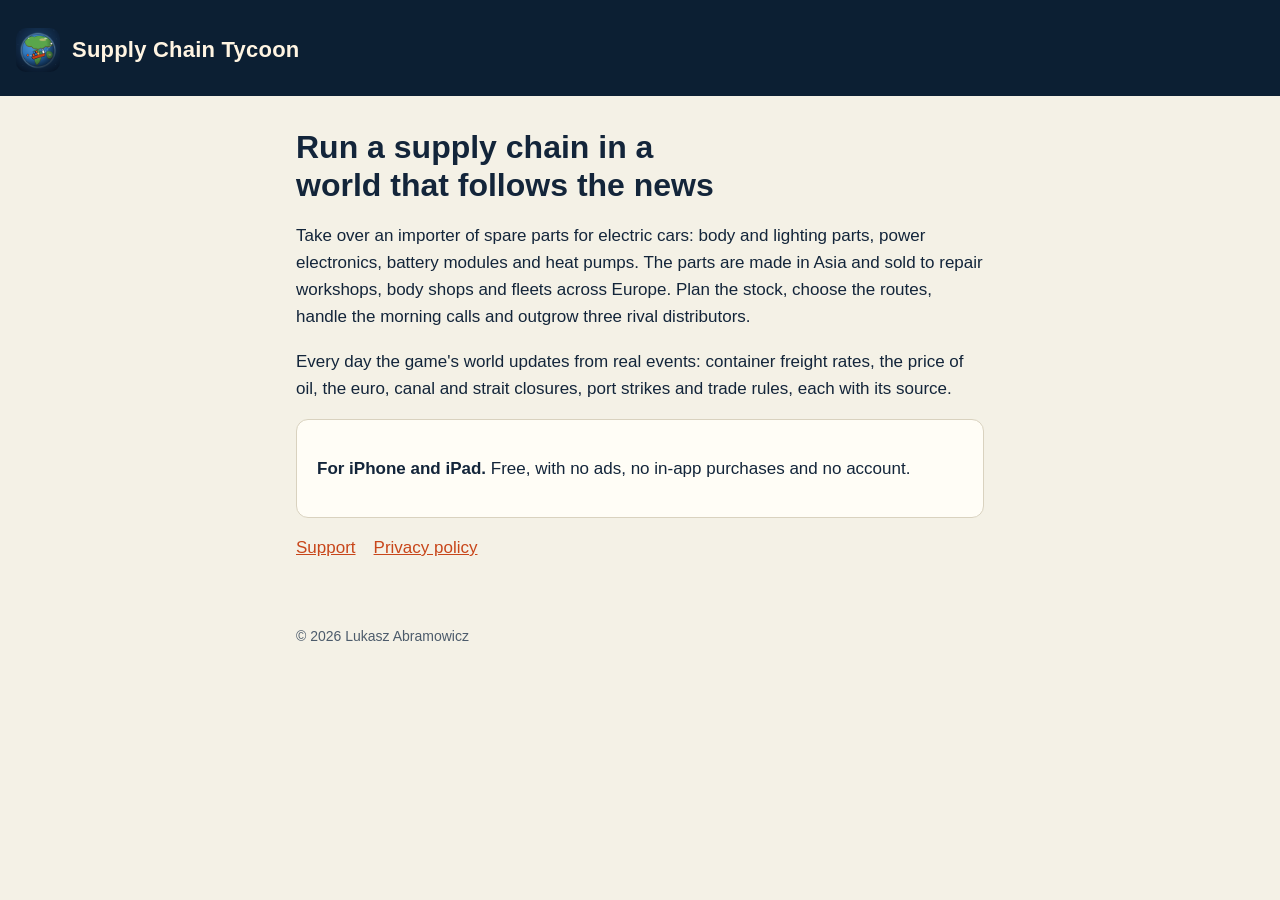
==== docs/index.html @ 62e446dd "Supply Chain Tycoon: support page, privacy policy and the daily world file" ====
<!doctype html>
<html lang="en">
<head>
<meta charset="utf-8">
<meta name="viewport" content="width=device-width,initial-scale=1,viewport-fit=cover">
<title>Supply Chain Tycoon</title>
<meta name="description" content="A strategy game about running an importer of spare parts for electric cars, in a world that follows real news.">
<link rel="stylesheet" href="style.css">
</head>
<body>
<header><a class="name" href="./"><img src="icon.png" alt="">Supply Chain Tycoon</a></header>
<main>
  <h1>Run a supply chain in a world that follows the news</h1>
  <p>Take over an importer of spare parts for electric cars: body and lighting parts, power electronics, battery modules and heat pumps. The parts are made in Asia and sold to repair workshops, body shops and fleets across Europe. Plan the stock, choose the routes, handle the morning calls and outgrow three rival distributors.</p>
  <p>Every day the game's world updates from real events: container freight rates, the price of oil, the euro, canal and strait closures, port strikes and trade rules, each with its source.</p>
  <div class="card">
    <p><strong>For iPhone and iPad.</strong> Free, with no ads, no in-app purchases and no account.</p>
  </div>
  <nav><a href="support.html">Support</a><a href="privacy.html">Privacy policy</a></nav>
</main>
<footer>© 2026 Lukasz Abramowicz</footer>
</body>
</html>
---- docs/style.css ----
:root { --bg: #f4f1e6; --card: #fffdf6; --ink: #13253a; --muted: #4c5b6b; --line: #d9d2bf; --accent: #c8461a; --navy: #0c1f33; color-scheme: light; }
@media (prefers-color-scheme: dark) { :root { --bg: #0c1f33; --card: #12304d; --ink: #f1ede2; --muted: #b9c4cf; --line: #24476a; --accent: #f08a4b; color-scheme: dark; } }
* { box-sizing: border-box; }
body { margin: 0; background: var(--bg); color: var(--ink); font: 17px/1.6 -apple-system, BlinkMacSystemFont, "Segoe UI", Roboto, sans-serif; }
header { background: var(--navy); color: #fff4e2; padding: 28px max(16px, env(safe-area-inset-left)) 24px; }
header a { color: #fff4e2; text-decoration: none; }
header .name { font-weight: 800; font-size: 22px; letter-spacing: .01em; display: flex; align-items: center; gap: 12px; }
header img { width: 44px; height: 44px; border-radius: 10px; }
main { max-width: 720px; margin: 0 auto; padding: 32px max(16px, env(safe-area-inset-left)) 64px; }
h1 { font-size: 32px; line-height: 1.2; margin: 0 0 8px; text-wrap: balance; }
h2 { font-size: 21px; margin: 36px 0 8px; }
p, li { color: var(--ink); }
.muted { color: var(--muted); font-size: 15px; }
a { color: var(--accent); }
.card { background: var(--card); border: 1px solid var(--line); border-radius: 12px; padding: 18px 20px; margin: 16px 0; }
footer { max-width: 720px; margin: 0 auto; padding: 0 max(16px, env(safe-area-inset-left)) 40px; color: var(--muted); font-size: 14px; }
nav a { margin-right: 18px; }
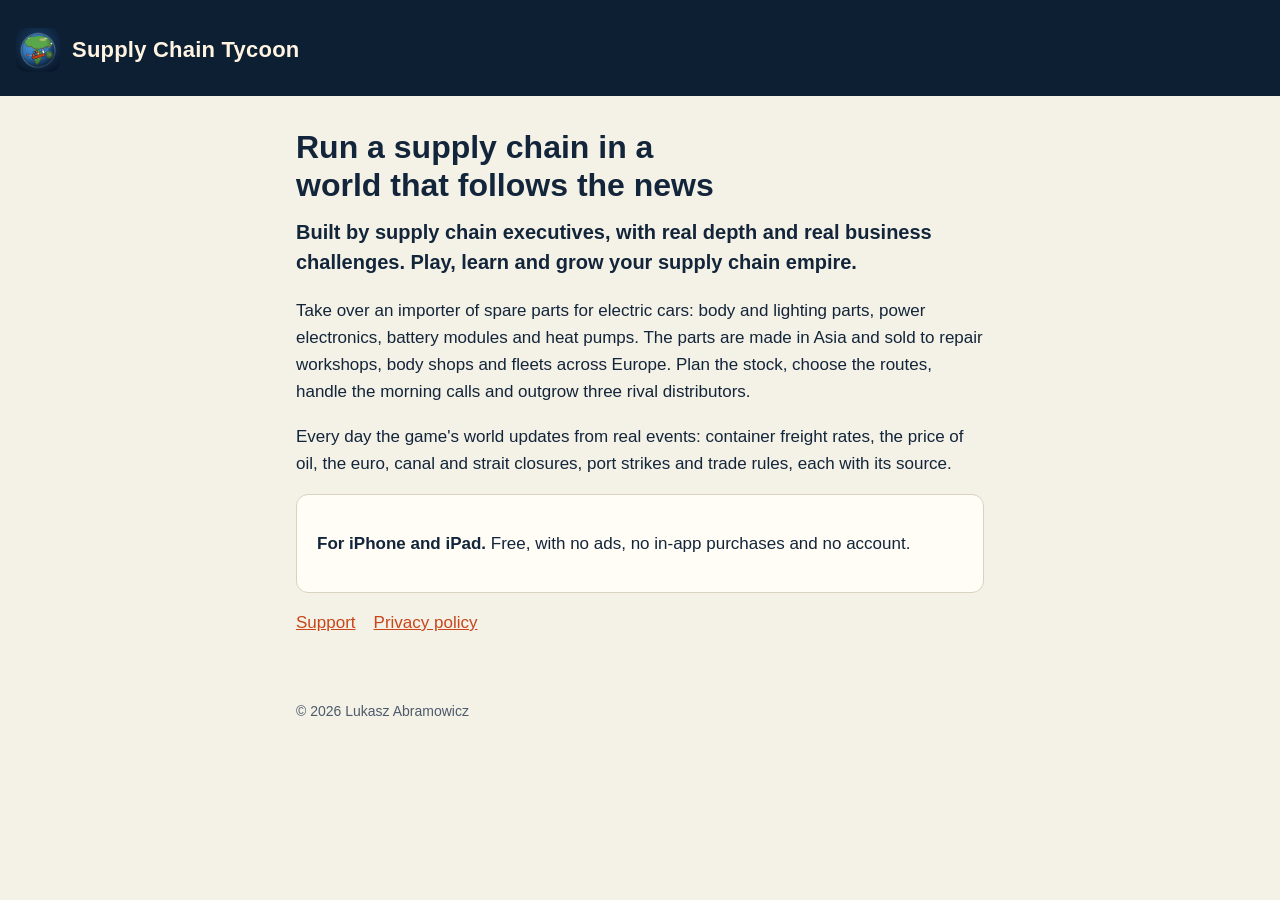
==== commit 0e93522d: "Home page opens with: Built by supply chain executives" ====
--- a/docs/index.html
+++ b/docs/index.html
@@ -4,13 +4,14 @@
 <meta charset="utf-8">
 <meta name="viewport" content="width=device-width,initial-scale=1,viewport-fit=cover">
 <title>Supply Chain Tycoon</title>
-<meta name="description" content="A strategy game about running an importer of spare parts for electric cars, in a world that follows real news.">
+<meta name="description" content="A supply chain strategy game built by supply chain executives, with real depth and real business challenges. Play, learn and grow your supply chain empire.">
 <link rel="stylesheet" href="style.css">
 </head>
 <body>
 <header><a class="name" href="./"><img src="icon.png" alt="">Supply Chain Tycoon</a></header>
 <main>
   <h1>Run a supply chain in a world that follows the news</h1>
+  <p class="lead">Built by supply chain executives, with real depth and real business challenges. Play, learn and grow your supply chain empire.</p>
   <p>Take over an importer of spare parts for electric cars: body and lighting parts, power electronics, battery modules and heat pumps. The parts are made in Asia and sold to repair workshops, body shops and fleets across Europe. Plan the stock, choose the routes, handle the morning calls and outgrow three rival distributors.</p>
   <p>Every day the game's world updates from real events: container freight rates, the price of oil, the euro, canal and strait closures, port strikes and trade rules, each with its source.</p>
   <div class="card">
--- a/docs/style.css
+++ b/docs/style.css
@@ -9,6 +9,7 @@
 main { max-width: 720px; margin: 0 auto; padding: 32px max(16px, env(safe-area-inset-left)) 64px; }
 h1 { font-size: 32px; line-height: 1.2; margin: 0 0 8px; text-wrap: balance; }
 h2 { font-size: 21px; margin: 36px 0 8px; }
+.lead { font-size: 20px; line-height: 1.5; font-weight: 600; margin: 12px 0 20px; }
 p, li { color: var(--ink); }
 .muted { color: var(--muted); font-size: 15px; }
 a { color: var(--accent); }
